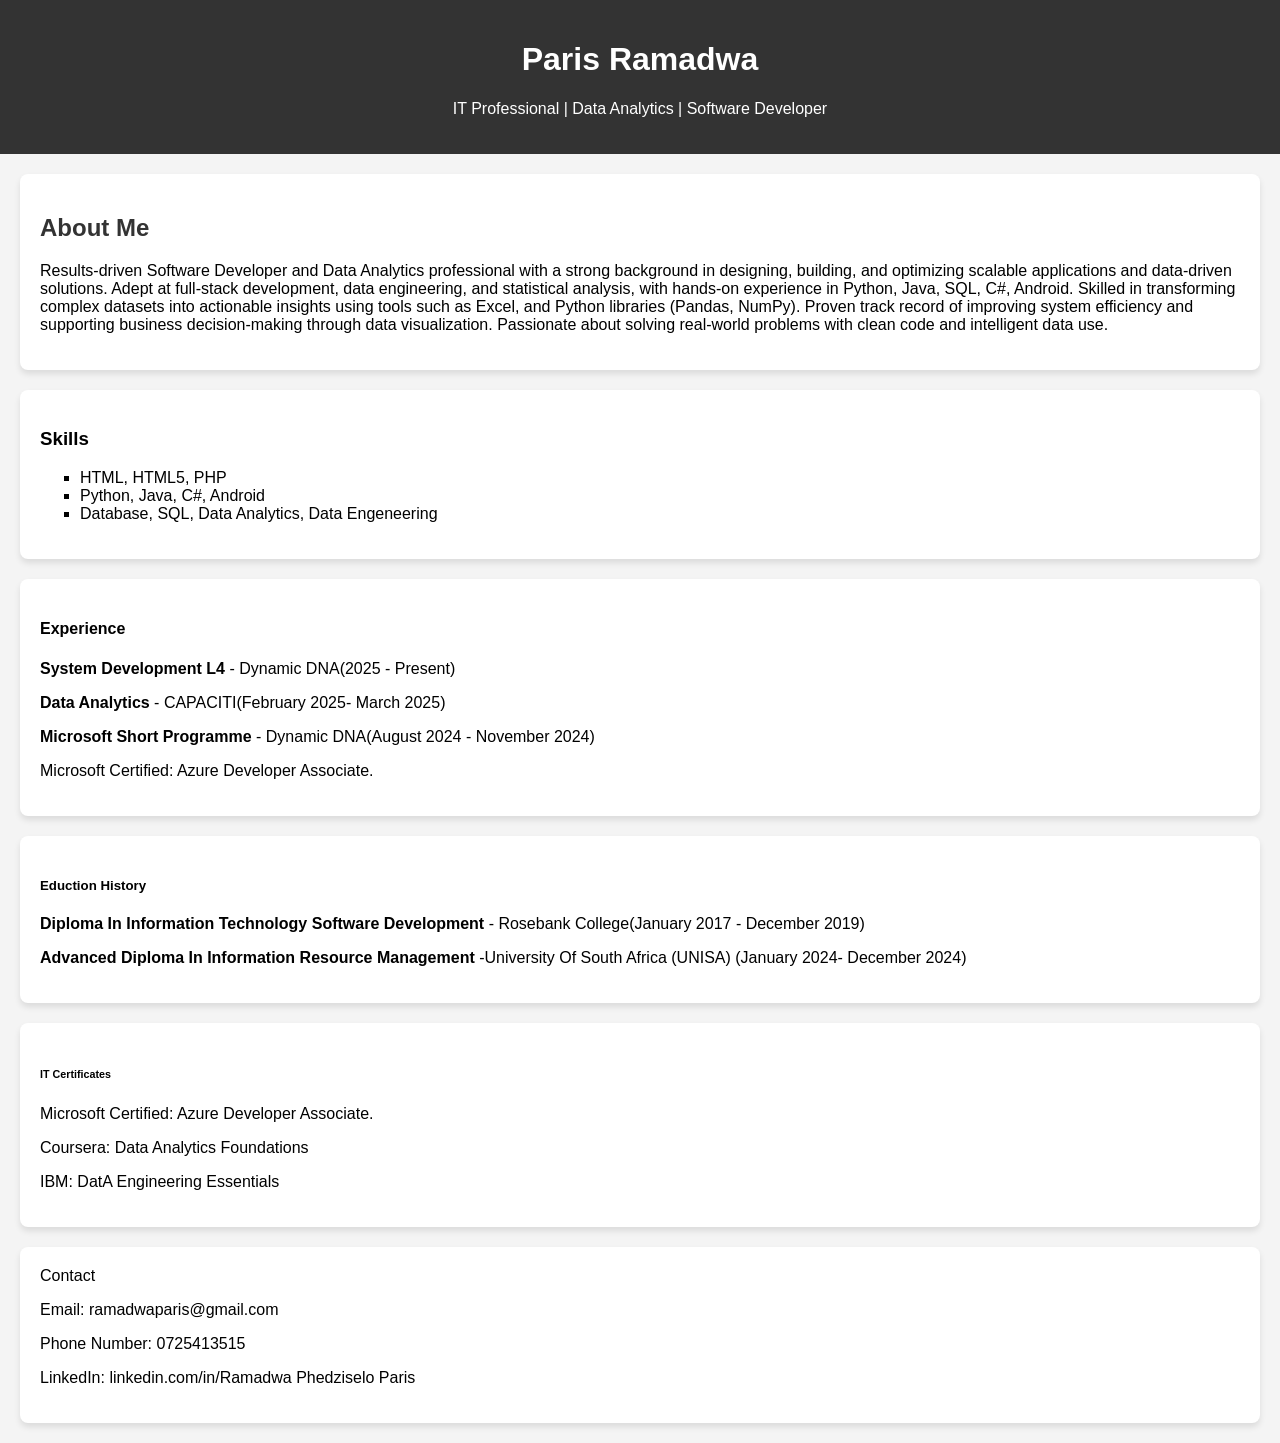
==== index.html @ 6153eb8a "Update index.html" ====
<!DOCTYPE html>
<html lang="en">
<head>
    <meta charset="UTF-8">
    <meta name="viewport" content="width=device-width, initial-scale=1.0">
    <title>Paris Ramadwa- CV</title>
    <link rel="stylesheet" href="styles.css">
</head>
<body>
    <header>
        <h1>Paris Ramadwa</h1>
        <p>IT Professional | Data Analytics | Software Developer</p>
    </header>
    <section id="about">
        <h2>About Me</h2>
        <p>Results-driven Software Developer and Data Analytics professional with a strong background in designing, building, and optimizing scalable applications and data-driven solutions. 
            Adept at full-stack development, data engineering, and statistical analysis, with hands-on experience in Python, Java, SQL, C#, Android. 
            Skilled in transforming complex datasets into actionable insights using tools such as Excel, and Python libraries (Pandas, NumPy). 
            Proven track record of improving system efficiency and supporting business decision-making through data visualization.
            Passionate about solving real-world problems with clean code and intelligent data use.
        </p>
    </section>
    <section id="skills">
        <h3>Skills</h3>
        <ul>
            <li>HTML, HTML5, PHP</li>
            <li>Python, Java, C#, Android</li>
            <li>Database, SQL, Data Analytics, Data Engeneering </li>
        </ul>
    </section>
     <section id="experience">
        <h4>Experience</h4>
        <p><strong>System Development L4</strong> - Dynamic DNA(2025 - Present)</p>
        <p><strong>Data Analytics</strong> - CAPACITI(February 2025- March 2025)</p>
        <p><strong>Microsoft Short Programme</strong> - Dynamic DNA(August 2024 - November 2024)</p>
        <p>Microsoft Certified: Azure Developer Associate.</p>
    </section>
    <section id="Education">
        <h5>Eduction History</h5>
        <p><strong>Diploma In Information Technology Software Development</strong> - Rosebank College(January 2017  - December 2019)</p>
        <p><strong>Advanced Diploma In Information Resource Management</strong> -University Of South Africa (UNISA) (January 2024- December 2024)</p>
    </section>
    </section>
    <section id="Certifications">
        <h6>IT Certificates</h6>
       <p>Microsoft Certified: Azure Developer Associate.</p>
       <p>Coursera: Data Analytics Foundations</p>
       <p>IBM: DatA Engineering Essentials</p>
    </section>
    <section id="contact">
        <h7>Contact</h7>
        <p>Email: ramadwaparis@gmail.com</p>
        <p>Phone Number: 0725413515</p>
        <p>LinkedIn: linkedin.com/in/Ramadwa Phedziselo Paris</p>
    </section>
</body>
</html>
---- styles.css ----
body {
    font-family: Arial, sans-serif;
    margin: 0;
    padding: 0;
    background-color: #f4f4f4;
}

header {
    text-align: center;
    background: #333;
    color: white;
    padding: 20px;
}

section {
    padding: 20px;
    margin: 20px;
    background: white;
    border-radius: 8px;
    box-shadow: 0px 4px 6px rgba(0, 0, 0, 0.1);
}

h2 {
    color: #333;
}

ul {
    list-style-type: square;
}
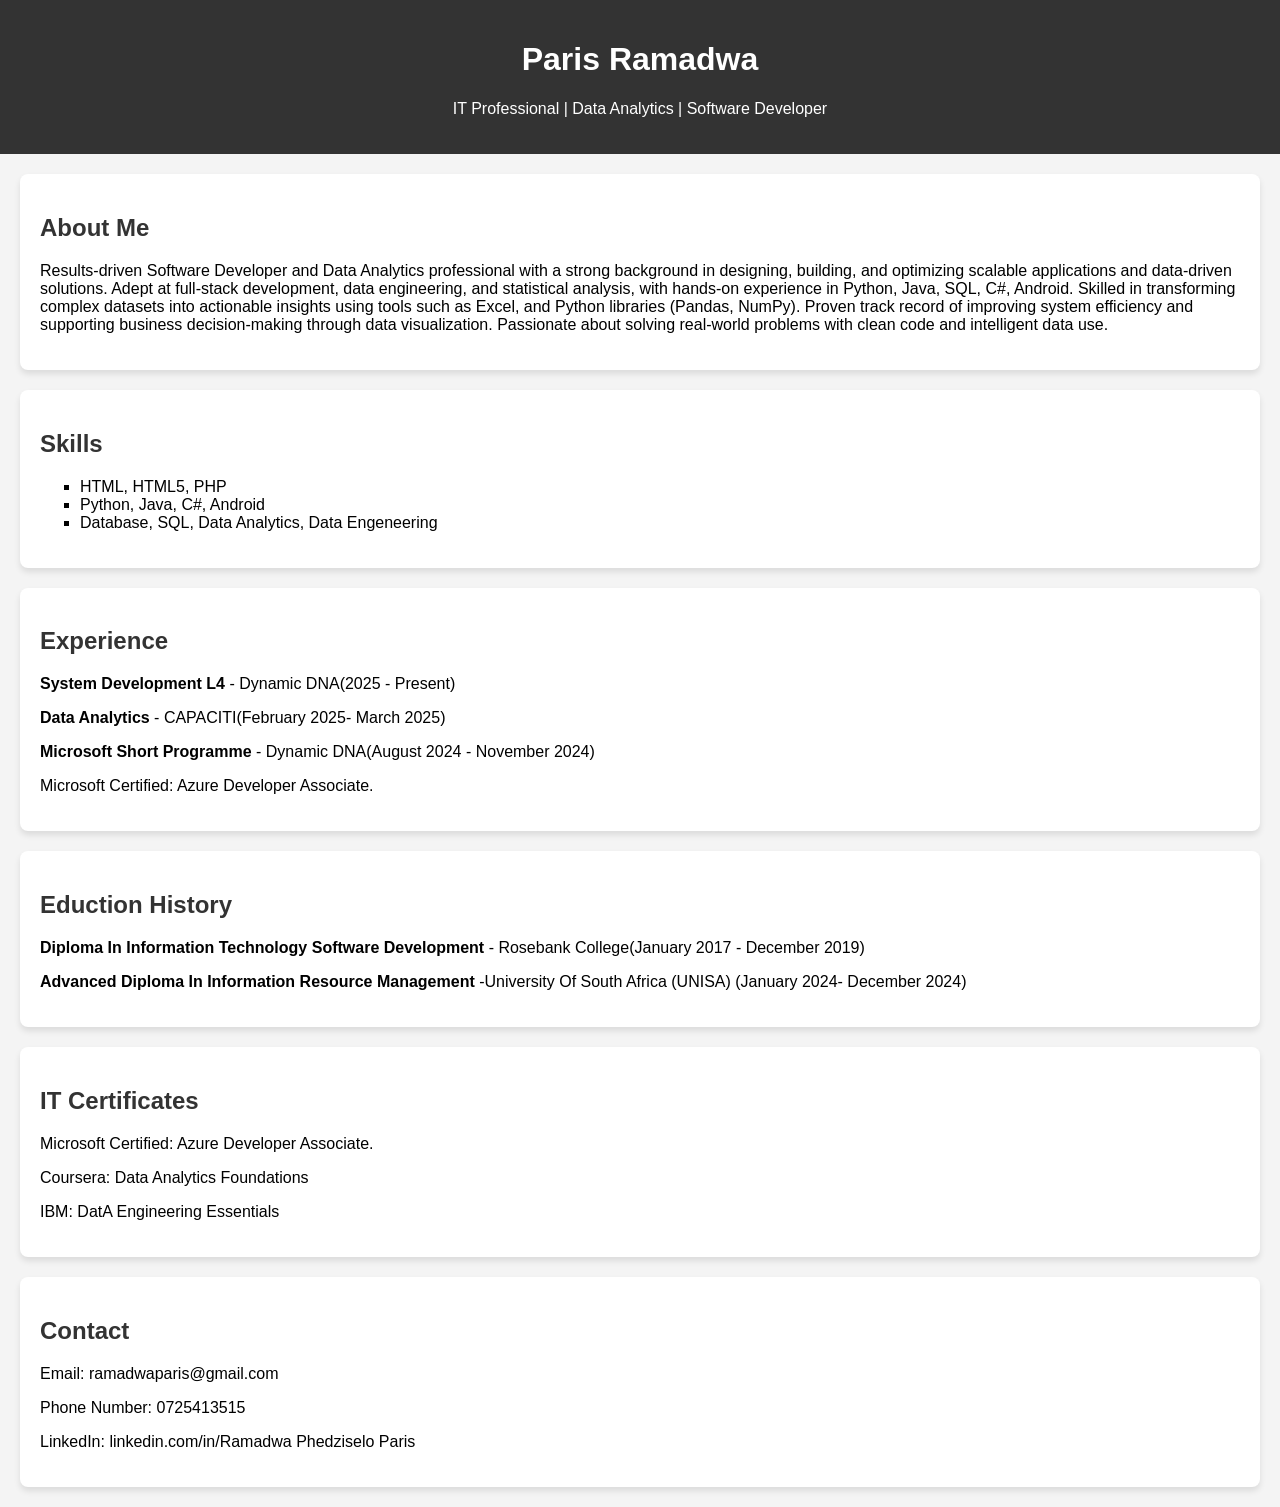
==== commit e7899646: "Update index.html" ====
--- a/index.html
+++ b/index.html
@@ -21,7 +21,7 @@
         </p>
     </section>
     <section id="skills">
-        <h3>Skills</h3>
+        <h2>Skills</h2>
         <ul>
             <li>HTML, HTML5, PHP</li>
             <li>Python, Java, C#, Android</li>
@@ -29,26 +29,26 @@
         </ul>
     </section>
      <section id="experience">
-        <h4>Experience</h4>
+        <h2>Experience</h2>
         <p><strong>System Development L4</strong> - Dynamic DNA(2025 - Present)</p>
         <p><strong>Data Analytics</strong> - CAPACITI(February 2025- March 2025)</p>
         <p><strong>Microsoft Short Programme</strong> - Dynamic DNA(August 2024 - November 2024)</p>
         <p>Microsoft Certified: Azure Developer Associate.</p>
     </section>
     <section id="Education">
-        <h5>Eduction History</h5>
+        <h2>Eduction History</h2>
         <p><strong>Diploma In Information Technology Software Development</strong> - Rosebank College(January 2017  - December 2019)</p>
         <p><strong>Advanced Diploma In Information Resource Management</strong> -University Of South Africa (UNISA) (January 2024- December 2024)</p>
     </section>
     </section>
     <section id="Certifications">
-        <h6>IT Certificates</h6>
+        <h2>IT Certificates</h2>
        <p>Microsoft Certified: Azure Developer Associate.</p>
        <p>Coursera: Data Analytics Foundations</p>
        <p>IBM: DatA Engineering Essentials</p>
     </section>
     <section id="contact">
-        <h7>Contact</h7>
+        <h2>Contact</h2>
         <p>Email: ramadwaparis@gmail.com</p>
         <p>Phone Number: 0725413515</p>
         <p>LinkedIn: linkedin.com/in/Ramadwa Phedziselo Paris</p>
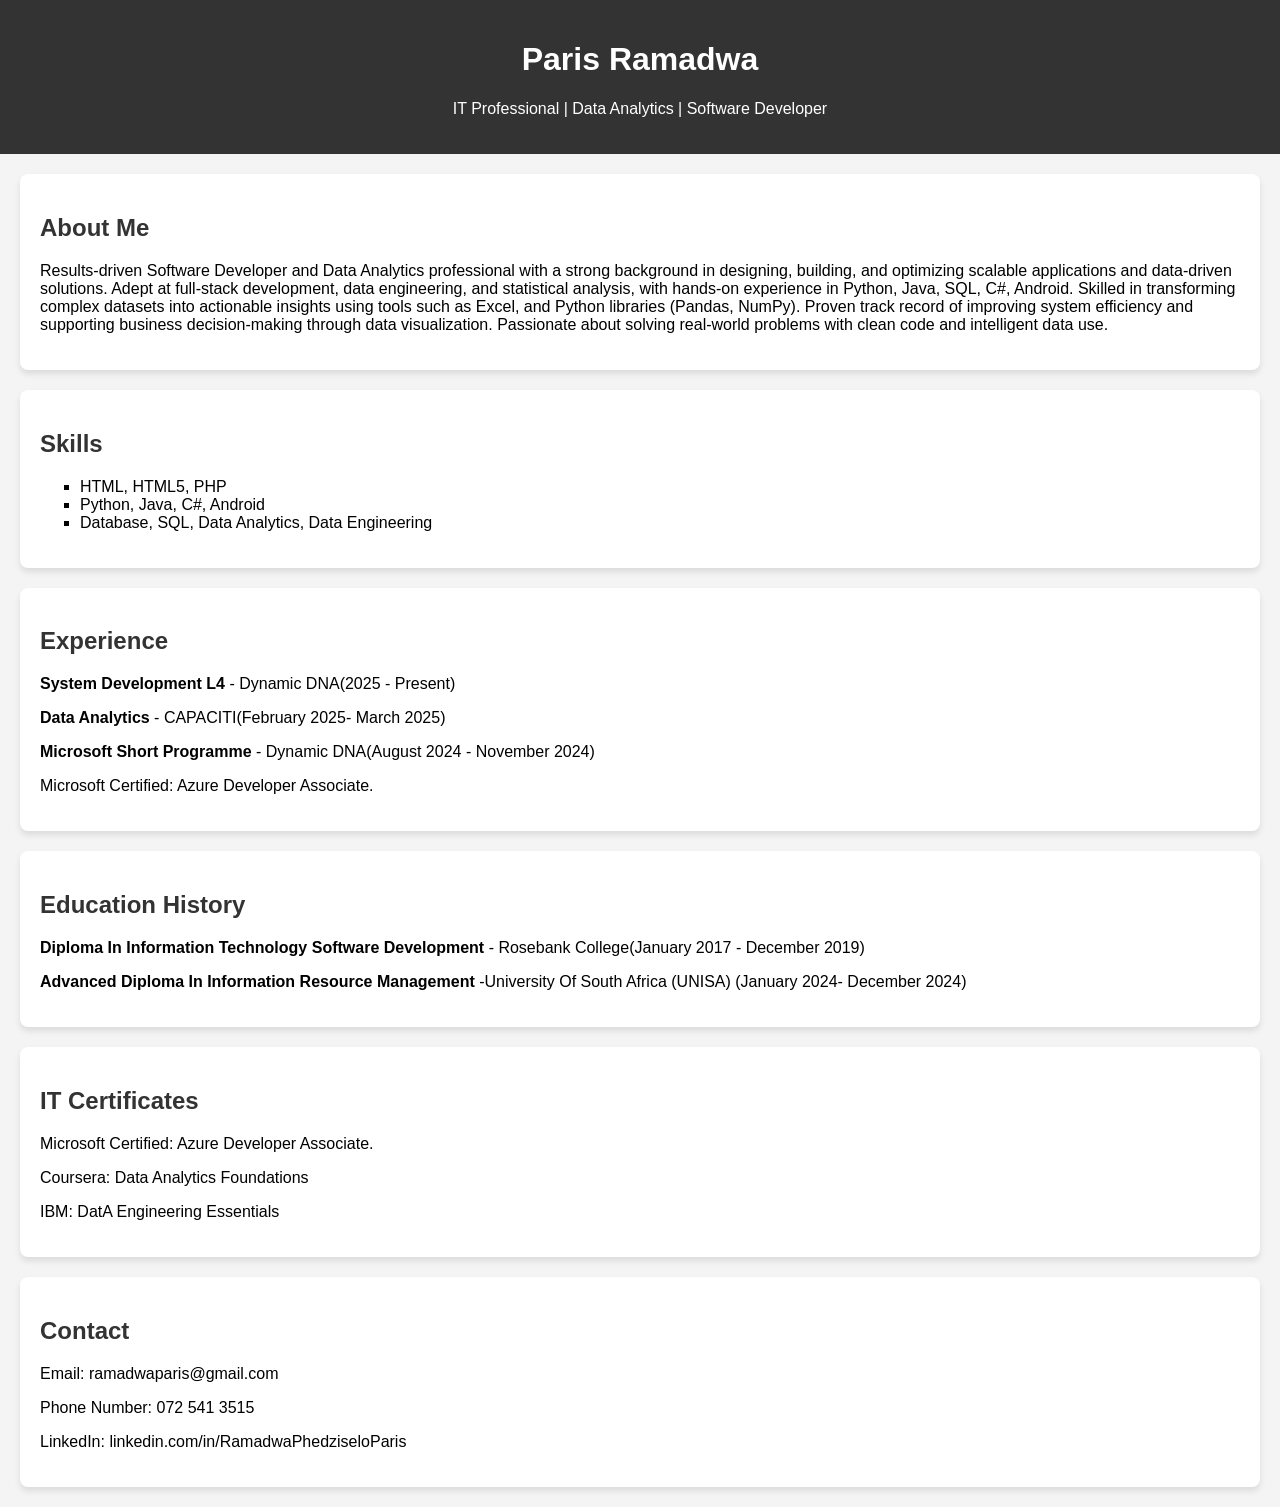
==== commit 731daa2e: "Update index.html" ====
--- a/index.html
+++ b/index.html
@@ -25,8 +25,9 @@
         <ul>
             <li>HTML, HTML5, PHP</li>
             <li>Python, Java, C#, Android</li>
-            <li>Database, SQL, Data Analytics, Data Engeneering </li>
+            <li>Database, SQL, Data Analytics, Data Engineering </li>
         </ul>
+        
     </section>
      <section id="experience">
         <h2>Experience</h2>
@@ -35,11 +36,11 @@
         <p><strong>Microsoft Short Programme</strong> - Dynamic DNA(August 2024 - November 2024)</p>
         <p>Microsoft Certified: Azure Developer Associate.</p>
     </section>
+    
     <section id="Education">
-        <h2>Eduction History</h2>
+        <h2>Education History</h2>
         <p><strong>Diploma In Information Technology Software Development</strong> - Rosebank College(January 2017  - December 2019)</p>
         <p><strong>Advanced Diploma In Information Resource Management</strong> -University Of South Africa (UNISA) (January 2024- December 2024)</p>
-    </section>
     </section>
     <section id="Certifications">
         <h2>IT Certificates</h2>
@@ -50,8 +51,8 @@
     <section id="contact">
         <h2>Contact</h2>
         <p>Email: ramadwaparis@gmail.com</p>
-        <p>Phone Number: 0725413515</p>
-        <p>LinkedIn: linkedin.com/in/Ramadwa Phedziselo Paris</p>
+        <p>Phone Number: 072 541 3515</p>
+        <p>LinkedIn: linkedin.com/in/RamadwaPhedziseloParis</p>
     </section>
 </body>
 </html>
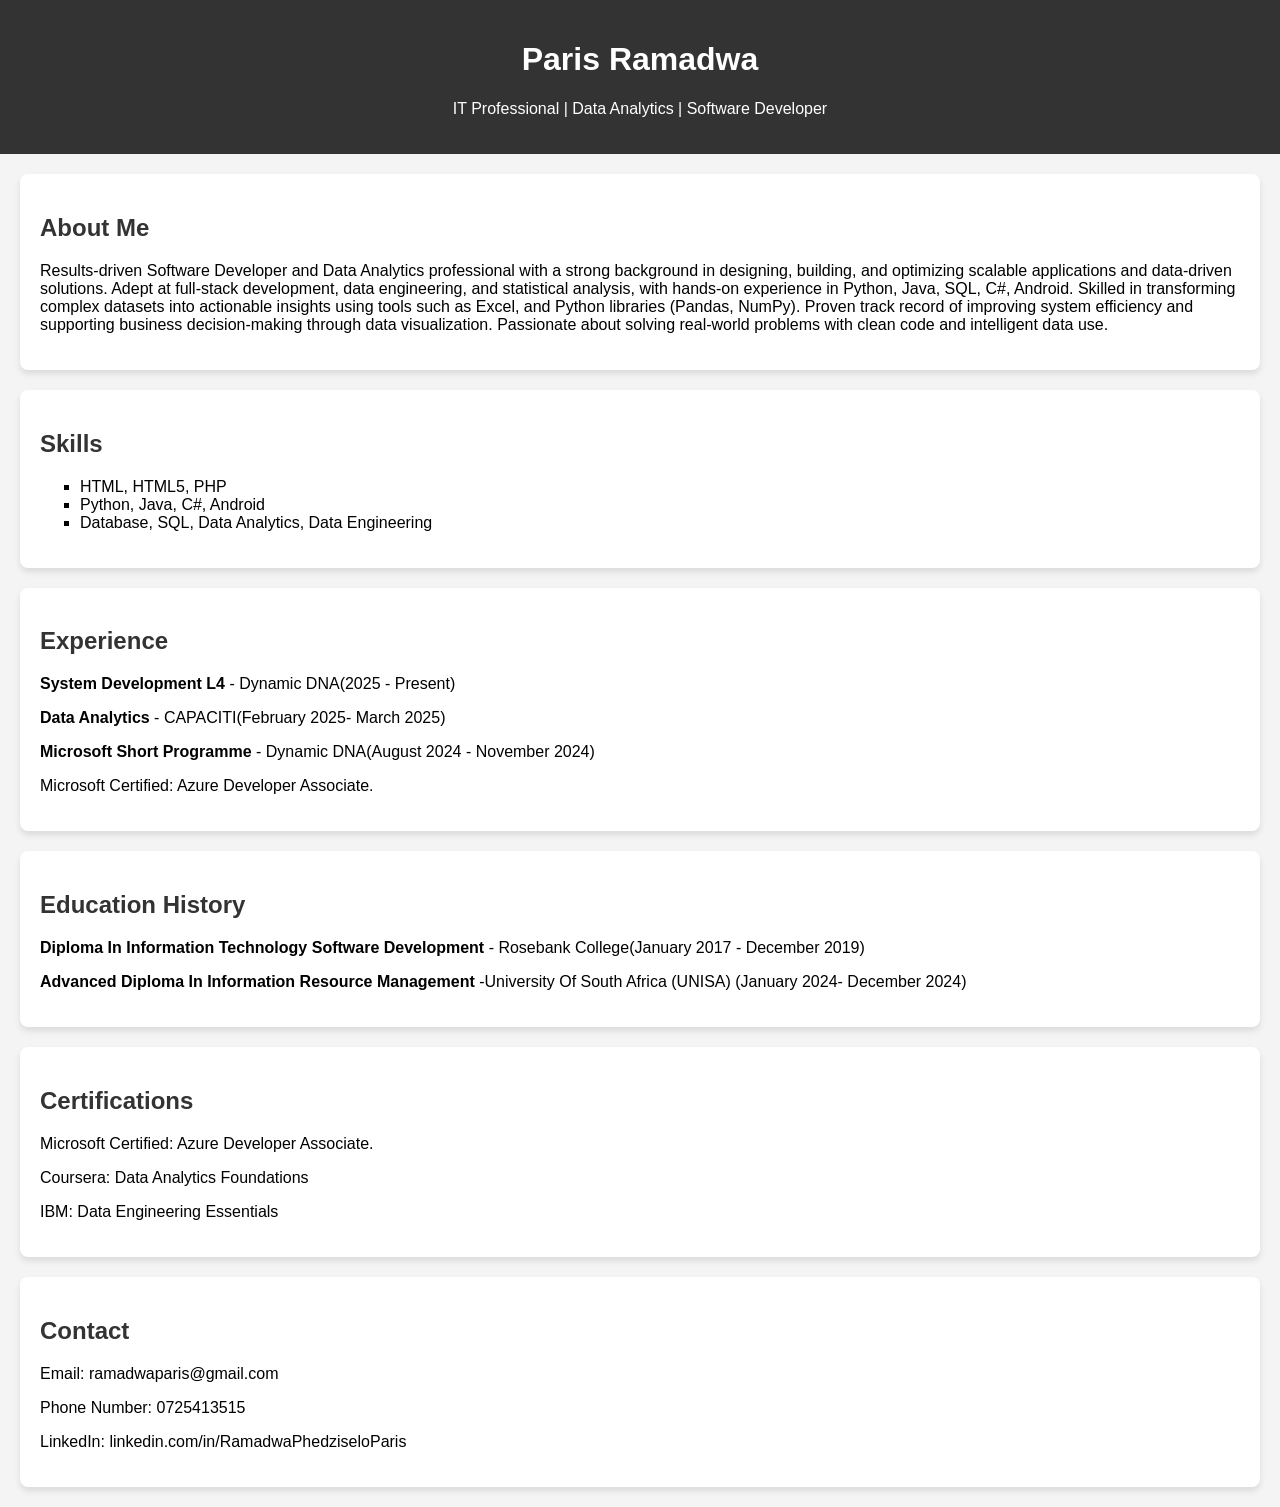
==== commit 5a3a2575: "Update index.html" ====
--- a/index.html
+++ b/index.html
@@ -37,21 +37,21 @@
         <p>Microsoft Certified: Azure Developer Associate.</p>
     </section>
     
-    <section id="Education">
+    <section id="education">
         <h2>Education History</h2>
         <p><strong>Diploma In Information Technology Software Development</strong> - Rosebank College(January 2017  - December 2019)</p>
         <p><strong>Advanced Diploma In Information Resource Management</strong> -University Of South Africa (UNISA) (January 2024- December 2024)</p>
     </section>
-    <section id="Certifications">
-        <h2>IT Certificates</h2>
+    <section id="certifications">
+        <h2>Certifications</h2>
        <p>Microsoft Certified: Azure Developer Associate.</p>
        <p>Coursera: Data Analytics Foundations</p>
-       <p>IBM: DatA Engineering Essentials</p>
+       <p>IBM: Data Engineering Essentials</p>
     </section>
     <section id="contact">
         <h2>Contact</h2>
         <p>Email: ramadwaparis@gmail.com</p>
-        <p>Phone Number: 072 541 3515</p>
+        <p>Phone Number: 0725413515</p>
         <p>LinkedIn: linkedin.com/in/RamadwaPhedziseloParis</p>
     </section>
 </body>
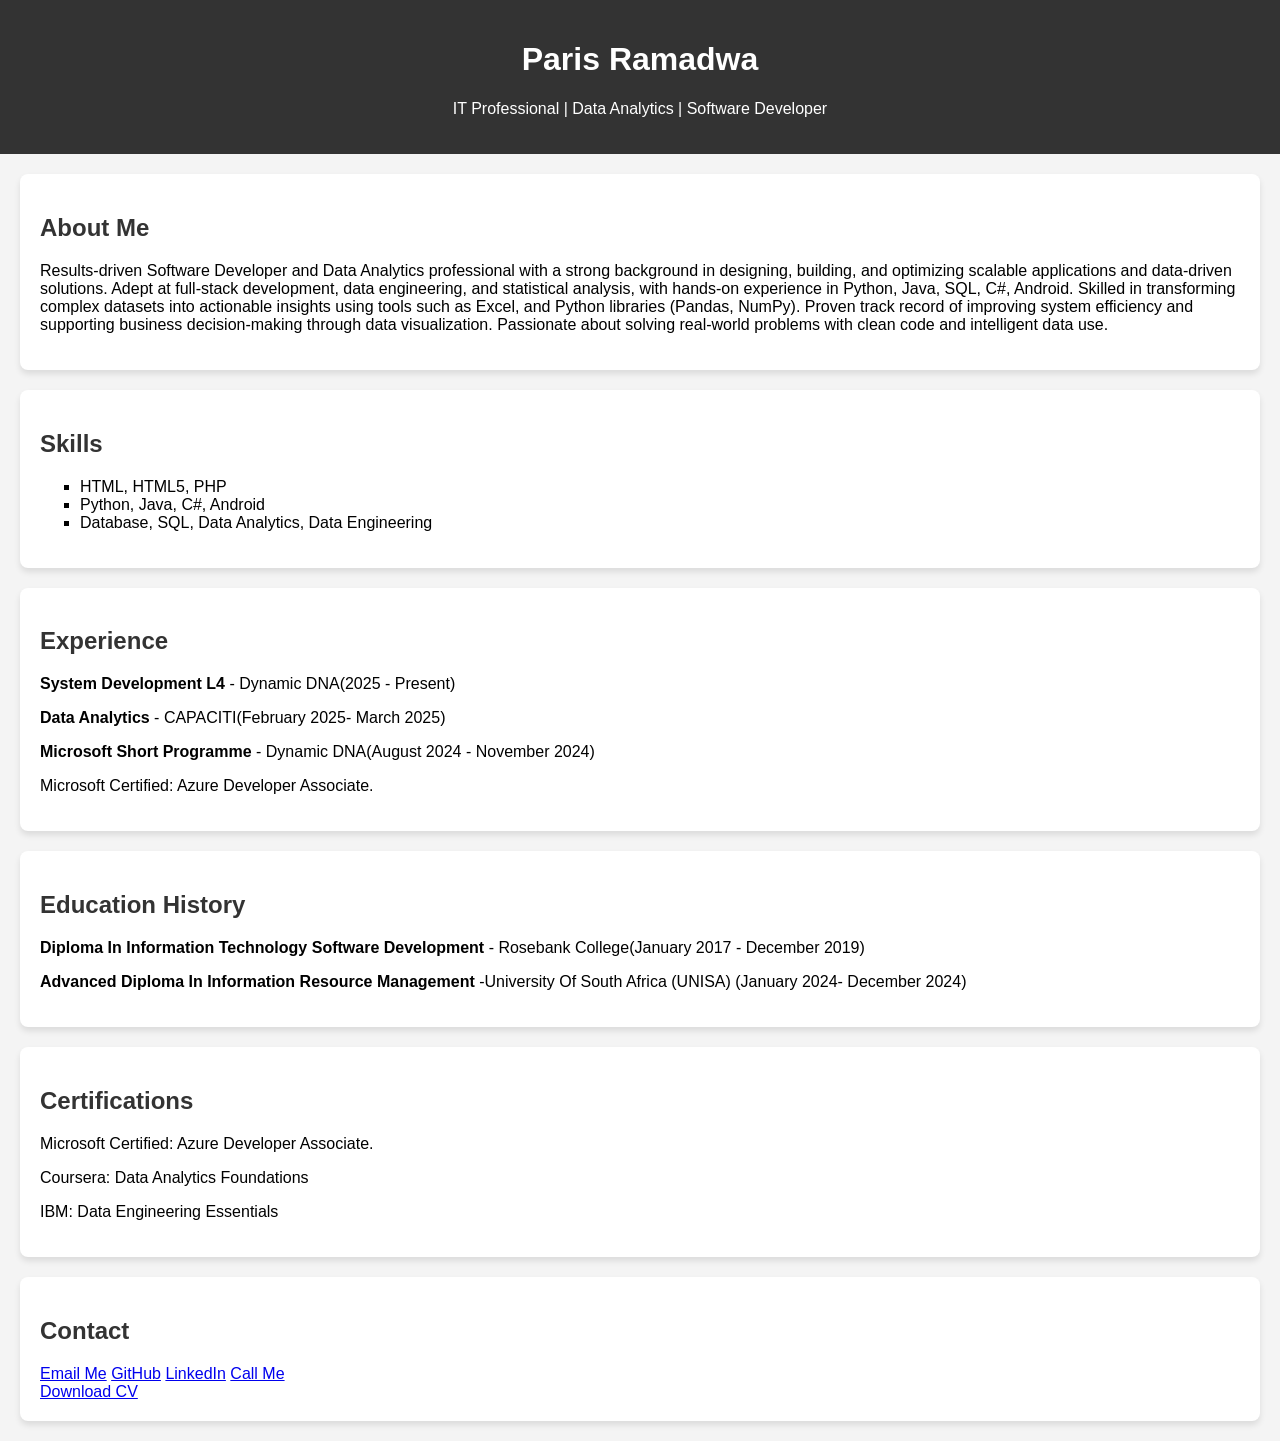
==== commit 8a97fdf4: "Update index.html" ====
--- a/index.html
+++ b/index.html
@@ -48,11 +48,17 @@
        <p>Coursera: Data Analytics Foundations</p>
        <p>IBM: Data Engineering Essentials</p>
     </section>
-    <section id="contact">
-        <h2>Contact</h2>
-        <p>Email: ramadwaparis@gmail.com</p>
-        <p>Phone Number: 0725413515</p>
-        <p>LinkedIn: linkedin.com/in/RamadwaPhedziseloParis</p>
-    </section>
+  
+     <section>
+    <h2>Contact</h2>
+    <div class="contact">
+      <a href="mailto: ramadwaparis@gmail.com">Email Me</a>
+      <a href="https://github.com/RamadwaParis" target="_blank">GitHub</a>
+      <a href="https://linkedin.com/in/RamadwaPhedziseloParis"target="_blank">LinkedIn</a>
+	 <a href="tel: +27725413515" target="_blank">Call Me</a>    
+        
+    </div>
+    <a href="Molefe Tlotlo.pdf" class="resume-btn" download>Download CV</a>
+  </section>
 </body>
 </html>
